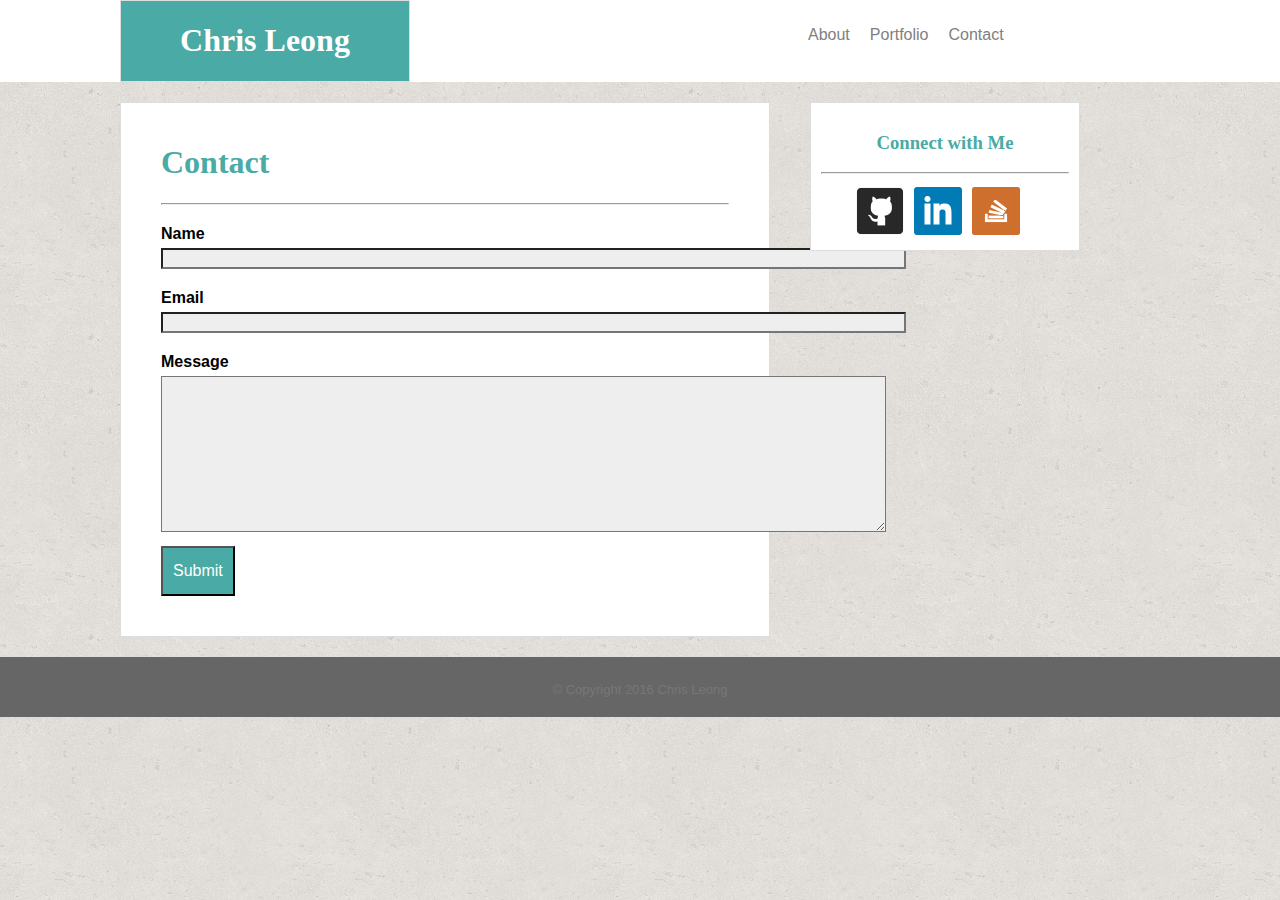
==== contact.html @ dbf550ad "first push" ====
<!DOCTYPE html>
<html>
<head>
	<title>Contact</title>
	<link rel="stylesheet" type="text/css" href="assets/css/style.css">
</head>
<body background="assets/images/cork-wallet.png">
	<div class="wrapper">	
		<div class="header">
			<div class="myName">
				<h1 id="myName">Chris Leong</h1>
			</div>
			<nav>
				<ul> 
					<li><a href="index.html">About</a></li>
					<li><a href="portfolio.html">Portfolio</a></li>
					<li><a href="contact.html">Contact</a></li>
				</ul>
			</nav>
		</div>
		<div class="contact">
			<h1>Contact</h1>
			<hr>
			<h4>Name</h4>
			<input type="text" name="Name" size="90">
			<h4>Email</h4>
			<input type="Email" name="Email" size="90">
			<h4>Message</h4>
			<textarea cols="88" rows="10"></textarea>
			<button>Submit</button>
		</div>
		<aside>
			<h3>Connect with Me</h3>
			<hr>
			<ul>
				<li>
					<a href="https://github.com/kjige">
						<img id="github-icon" src="assets/images/github-icon.png" alt="github-icon">
					</a>
				</li>
				<li>
					<a href="https://www.linkedin.com/in/chris-leong">
						<img id="linkedin-icon" src="assets/images/linkedin-icon.png" alt="linkedin-icon">
					</a>
				</li>
				<li>
					<a href="http://stackexchange.com/users/9111219/chris-l">
						<img id="stack-icon" src="assets/images/stack-overflow-icon.png" alt="stack-overflow-icon">
					</a>
				</li>
			</ul>
		</aside>
		<div class="push"></div>
	</div>
	<div class="line">
		<div class="footer">
			<p>&#169; Copyright 2016 Chris Leong</p>
		</div>
	</div>
</body>
</html>
---- assets/css/style.css ----
* {
	box-sizing: border-box;
	/*margin: 0;*/
	/*position: relative;*/
}

html, body {
	padding: 0;
	margin: 0;
	height: 100%;
	width: 100%;
}

.header {
	background: #ffffff;
	width: 100%;
	float: left;
	/*margin: 0;*/
	padding: 0 0 0 120px;
}

.myName {
	background: #4aaaa5;
	width: 25%;
	height: 100%;
	text-align: center;
	float: left;
	/*margin: 0px 40px 0px 120px;*/
	border: #dddddd solid 1px;
	padding: 0 20px 0 20px;
}

#myName {
	color: white;
}

nav {
	float: left;
	margin-left: 30%;
	padding: 0px;
}

nav ul li {
	float: left;
	display: inline;
	padding: 10px;
	background: #ffffff;
	/*margin-left: 0;*/
	font-family: 'Arial', 'Helvetica Neue', Helvetica, sans-serif;
}

a:link, a:visited {
	text-decoration: none;
	color: grey;
	font-family: 'Arial', 'Helvetica Neue', Helvetica, sans-serif;
}

.aboutMe, .contact, .portfolio {
	float: left;
	width: 650px;
	background: #ffffff;
	padding: 20px 40px 40px 40px;
	margin: 20px 20px 20px 120px;
	border: #dddddd solid 1px;
	font-family: 'Arial', 'Helvetica Neue', Helvetica, sans-serif;
}

h1 {
	color: #4aaaa5;
	font-family: 'Georgia', Times, Times New Roman, serif;
}

.selfPortrait {
	float: left;
	margin-right: 20px;
}

p {
	padding: 0;
	margin: 0;
	line-height: 2em;
}

h3 {
	color: #4aaaa5;
	text-align: center;
	font-family: 'Georgia', Times, Times New Roman, serif;
}

.thumbRow {
	/*display: inline-block;*/
	/*float: left;*/
	clear: both;
	width: 100%;
	margin: 0px;
	/*z-index: 0;*/
	/*background: #ddd;*/
}

.thumb {
	/*float: left;*/
	width: 100%;
	margin: 0px;
	overflow: ;
}
.portfolio img {
	float: left;
	position: relative;
	/*margin: 10px auto;*/
	width: 40%;
	/*margin: 5%;*/
	z-index: 10;
}

.label {
	float: left;
	z-index: 20;
	padding: 10px;
	width: 40%;
	/*margin: 5%;*/
	background: #4aaaa5;
	/*position: relative;*/
	/*left: 0;
	bottom: 0;*/
	text-align: center;
	color: #ffffff;
	font-family: 'Georgia', Times, Times New Roman, serif;
}

aside {
	float: left;
	width: 270px;
	background: #ffffff;
	padding: 10px;
	margin: 20px 20px 20px 20px;
	border: #dddddd solid 1px;
}

aside ul {
	display: inline;
	list-style: none;
	margin: 0;
	padding: 0;
}

aside ul li img {
	margin: 5px;
	padding: 0;
}

#github-icon {
	float: left;
	margin-left: 35px;
}

#linkedin-icon {
	float: left;
}

#stack-icon {
	float: left;
}

h4 {
	font-family: font-family: 'Georgia', Times, Times New Roman, serif;
	margin: 20px 0 5px 0;
}

input {
	background: #eee;
	font-family: 'Arial', 'Helvetica Neue', Helvetica, sans-serif;
}

textarea {
	background: #eee;
	font-family: 'Arial', 'Helvetica Neue', Helvetica, sans-serif;
}

button {
	display: inline-block;
	padding: 10px;
	background: #4aaaa5;
	color: #ffffff;
	font-family: 'Arial', 'Helvetica Neue', Helvetica, sans-serif;
	font-size: 16px;
	height: 50px;
	margin-top: 10px;
}

.wrapper, {
	min-height: 100%;
	height: auto !important;
	height: 100%;
	margin: 0 auto -70px;
	padding: none;
}

.line {
	/*clear: both;*/
	padding-top: 10px;
	background: #4aaaa5;
	/*position: relative;*/
	/*bottom: 0;*/
	height: 10px;
	width: 100%;
}

/*.push {
	clear: both;
	height: 10px;
}*/

.footer {
	clear: both;
	width: 100%;
	position: relative;
	margin-top: -60px;
	padding-top: 20px;
	height: 60px;
	text-align: center;
	background: #666666;
	color: #777777;
	font-family: 'Arial', 'Helvetica Neue', Helvetica, sans-serif;
	font-size: small;
}
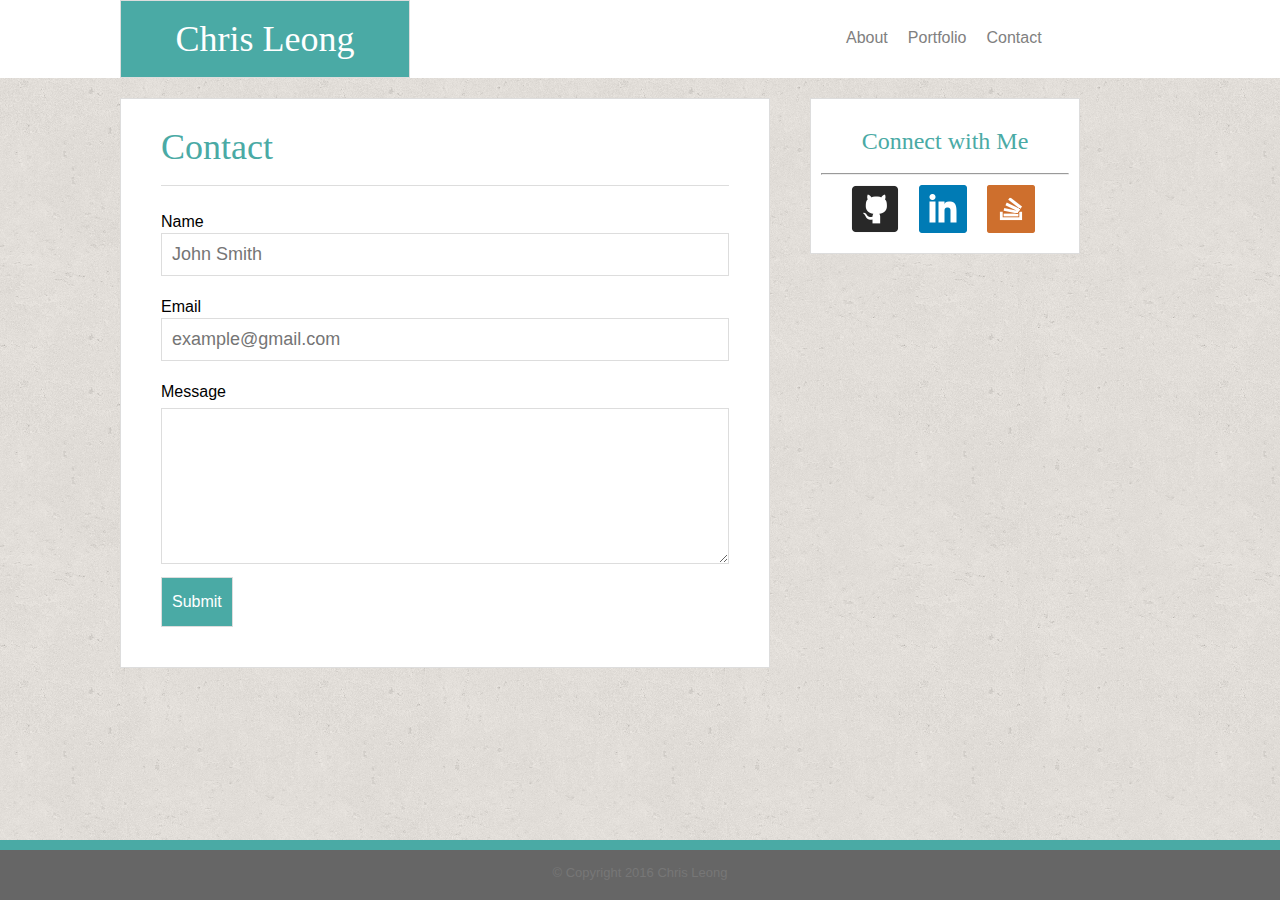
==== commit 4349d741: "Tuesday push" ====
--- a/contact.html
+++ b/contact.html
@@ -2,13 +2,14 @@
 <html>
 <head>
 	<title>Contact</title>
+	<link rel="stylesheet" type="text/css" href="assets/css/reset.css">
 	<link rel="stylesheet" type="text/css" href="assets/css/style.css">
 </head>
 <body background="assets/images/cork-wallet.png">
 	<div class="wrapper">	
-		<div class="header">
+		<header>
 			<div class="myName">
-				<h1 id="myName">Chris Leong</h1>
+				<h1>Chris Leong</h1>
 			</div>
 			<nav>
 				<ul> 
@@ -17,18 +18,17 @@
 					<li><a href="contact.html">Contact</a></li>
 				</ul>
 			</nav>
-		</div>
-		<div class="contact">
+		</header>
+		<section class="contact">
 			<h1>Contact</h1>
-			<hr>
-			<h4>Name</h4>
-			<input type="text" name="Name" size="90">
-			<h4>Email</h4>
-			<input type="Email" name="Email" size="90">
-			<h4>Message</h4>
+			<p>Name</p>
+			<input type="text" name="Name" size="90" placeholder="John Smith">
+			<p>Email</p>
+			<input type="Email" name="Email" size="90" placeholder="example@gmail.com">
+			<p>Message</p>
 			<textarea cols="88" rows="10"></textarea>
 			<button>Submit</button>
-		</div>
+		</section>
 		<aside>
 			<h3>Connect with Me</h3>
 			<hr>
@@ -52,10 +52,9 @@
 		</aside>
 		<div class="push"></div>
 	</div>
-	<div class="line">
-		<div class="footer">
-			<p>&#169; Copyright 2016 Chris Leong</p>
-		</div>
+	<div class="footer">
+		<div class="line"></div>
+		<p>&#169; Copyright 2016 Chris Leong</p>
 	</div>
 </body>
 </html>--- a/assets/css/style.css
+++ b/assets/css/style.css
@@ -1,7 +1,6 @@
 * {
 	box-sizing: border-box;
-	/*margin: 0;*/
-	/*position: relative;*/
+	margin: 0;
 }
 
 html, body {
@@ -11,11 +10,11 @@
 	width: 100%;
 }
 
-.header {
-	background: #ffffff;
-	width: 100%;
-	float: left;
-	/*margin: 0;*/
+header {
+	background: #ffffff;
+	width: 100%;
+	height: 30%;
+	float: left;
 	padding: 0 0 0 120px;
 }
 
@@ -25,19 +24,26 @@
 	height: 100%;
 	text-align: center;
 	float: left;
-	/*margin: 0px 40px 0px 120px;*/
-	border: #dddddd solid 1px;
+	margin: 0px auto;
+	border: #dddddd solid 1px;
+	padding: 20px;
+}
+
+header h1 {
+	color: white;
+	font-family: 'Georgia', Times, Times New Roman, serif;
+	font-size: 36px;
 	padding: 0 20px 0 20px;
 }
 
-#myName {
-	color: white;
+hr {
+	noshade
 }
 
 nav {
 	float: left;
-	margin-left: 30%;
-	padding: 0px;
+	margin-left: 35%;
+	padding: 20px;
 }
 
 nav ul li {
@@ -45,7 +51,6 @@
 	display: inline;
 	padding: 10px;
 	background: #ffffff;
-	/*margin-left: 0;*/
 	font-family: 'Arial', 'Helvetica Neue', Helvetica, sans-serif;
 }
 
@@ -57,71 +62,76 @@
 
 .aboutMe, .contact, .portfolio {
 	float: left;
+	display: block;
 	width: 650px;
 	background: #ffffff;
-	padding: 20px 40px 40px 40px;
+	padding: 10px 40px 40px 40px;
 	margin: 20px 20px 20px 120px;
 	border: #dddddd solid 1px;
 	font-family: 'Arial', 'Helvetica Neue', Helvetica, sans-serif;
 }
 
-h1 {
+section h1 {
 	color: #4aaaa5;
+	font-size: 36px;
+	padding: 20px 0;
+	border-bottom: 1px solid #dddddd;
+	font-style: bold;
 	font-family: 'Georgia', Times, Times New Roman, serif;
 }
 
 .selfPortrait {
 	float: left;
 	margin-right: 20px;
+	padding: 30px 0 0;
 }
 
 p {
-	padding: 0;
-	margin: 0;
+	padding: 20px 0 0 0;
+	margin: 0;
+	font-family: 'Arial', 'Helvetica Neue', Helvetica, sans-serif;
 	line-height: 2em;
 }
 
 h3 {
 	color: #4aaaa5;
 	text-align: center;
-	font-family: 'Georgia', Times, Times New Roman, serif;
-}
-
-.thumbRow {
-	/*display: inline-block;*/
-	/*float: left;*/
-	clear: both;
-	width: 100%;
-	margin: 0px;
-	/*z-index: 0;*/
-	/*background: #ddd;*/
-}
-
-.thumb {
-	/*float: left;*/
-	width: 100%;
-	margin: 0px;
-	overflow: ;
-}
+	font-size: 24px;
+	padding: 20px;
+	font-family: 'Georgia', Times, Times New Roman, serif;
+}
+
+.left {
+	float: left;
+	width: 45%;
+	margin: 20px 0;
+	background: #eee;
+	position: relative;
+	display: block;
+}
+
+.right {
+	float: right;
+	width: 45%;
+	margin: 20px 0;
+	background: #eee;
+	position: relative;
+	display: block;
+}
+
 .portfolio img {
-	float: left;
-	position: relative;
-	/*margin: 10px auto;*/
-	width: 40%;
-	/*margin: 5%;*/
-	z-index: 10;
+	width: 100%;
+	margin-bottom: -20px;
 }
 
 .label {
-	float: left;
-	z-index: 20;
-	padding: 10px;
-	width: 40%;
-	/*margin: 5%;*/
-	background: #4aaaa5;
-	/*position: relative;*/
-	/*left: 0;
-	bottom: 0;*/
+	clear: both;
+	padding: 10px;
+	width: 100%;
+	margin-top: 0px;
+	background: #4aaaa5;
+	position: absolute;
+	bottom: 0px;
 	text-align: center;
 	color: #ffffff;
 	font-family: 'Georgia', Times, Times New Roman, serif;
@@ -132,25 +142,24 @@
 	width: 270px;
 	background: #ffffff;
 	padding: 10px;
-	margin: 20px 20px 20px 20px;
+	margin: 20px;
 	border: #dddddd solid 1px;
 }
 
 aside ul {
 	display: inline;
-	list-style: none;
 	margin: 0;
 	padding: 0;
 }
 
 aside ul li img {
-	margin: 5px;
-	padding: 0;
+	margin: 0;
+	padding: 10px;
 }
 
 #github-icon {
 	float: left;
-	margin-left: 35px;
+	margin-left: 20px;
 }
 
 #linkedin-icon {
@@ -162,17 +171,24 @@
 }
 
 h4 {
-	font-family: font-family: 'Georgia', Times, Times New Roman, serif;
+	font-family: 'Georgia', Times, Times New Roman, serif;
 	margin: 20px 0 5px 0;
 }
 
 input {
-	background: #eee;
+	background: #ffffff;
+	width: 100%;
+	border: #dddddd solid 1px;
+	padding: 10px;
+	margin: -5px auto;
+	font-size: 18px;
 	font-family: 'Arial', 'Helvetica Neue', Helvetica, sans-serif;
 }
 
 textarea {
-	background: #eee;
+	background: #ffffff;
+	width: 100%;
+	border: #dddddd solid 1px;
 	font-family: 'Arial', 'Helvetica Neue', Helvetica, sans-serif;
 }
 
@@ -181,45 +197,57 @@
 	padding: 10px;
 	background: #4aaaa5;
 	color: #ffffff;
+	border: #dddddd solid 1px;
 	font-family: 'Arial', 'Helvetica Neue', Helvetica, sans-serif;
 	font-size: 16px;
 	height: 50px;
 	margin-top: 10px;
 }
 
-.wrapper, {
+.wrapper {
 	min-height: 100%;
 	height: auto !important;
 	height: 100%;
-	margin: 0 auto -70px;
+	margin: 0 auto -60px;
 	padding: none;
 }
 
 .line {
-	/*clear: both;*/
+	clear: both;
 	padding-top: 10px;
 	background: #4aaaa5;
-	/*position: relative;*/
-	/*bottom: 0;*/
+	position: absolute;
+	top: 0;
 	height: 10px;
 	width: 100%;
 }
 
-/*.push {
-	clear: both;
-	height: 10px;
-}*/
+.footer, .push {
+	height: 70px;
+	position: relative;
+	clear: both;
+}
+
+.push {
+	clear: both;
+}
 
 .footer {
 	clear: both;
 	width: 100%;
-	position: relative;
+	bottom: 0;
+	left: 0;
 	margin-top: -60px;
-	padding-top: 20px;
+	padding-top: 0px;
 	height: 60px;
 	text-align: center;
 	background: #666666;
 	color: #777777;
 	font-family: 'Arial', 'Helvetica Neue', Helvetica, sans-serif;
 	font-size: small;
+}
+
+.copyright {
+	margin: 0 auto;
+	padding: 0;
 }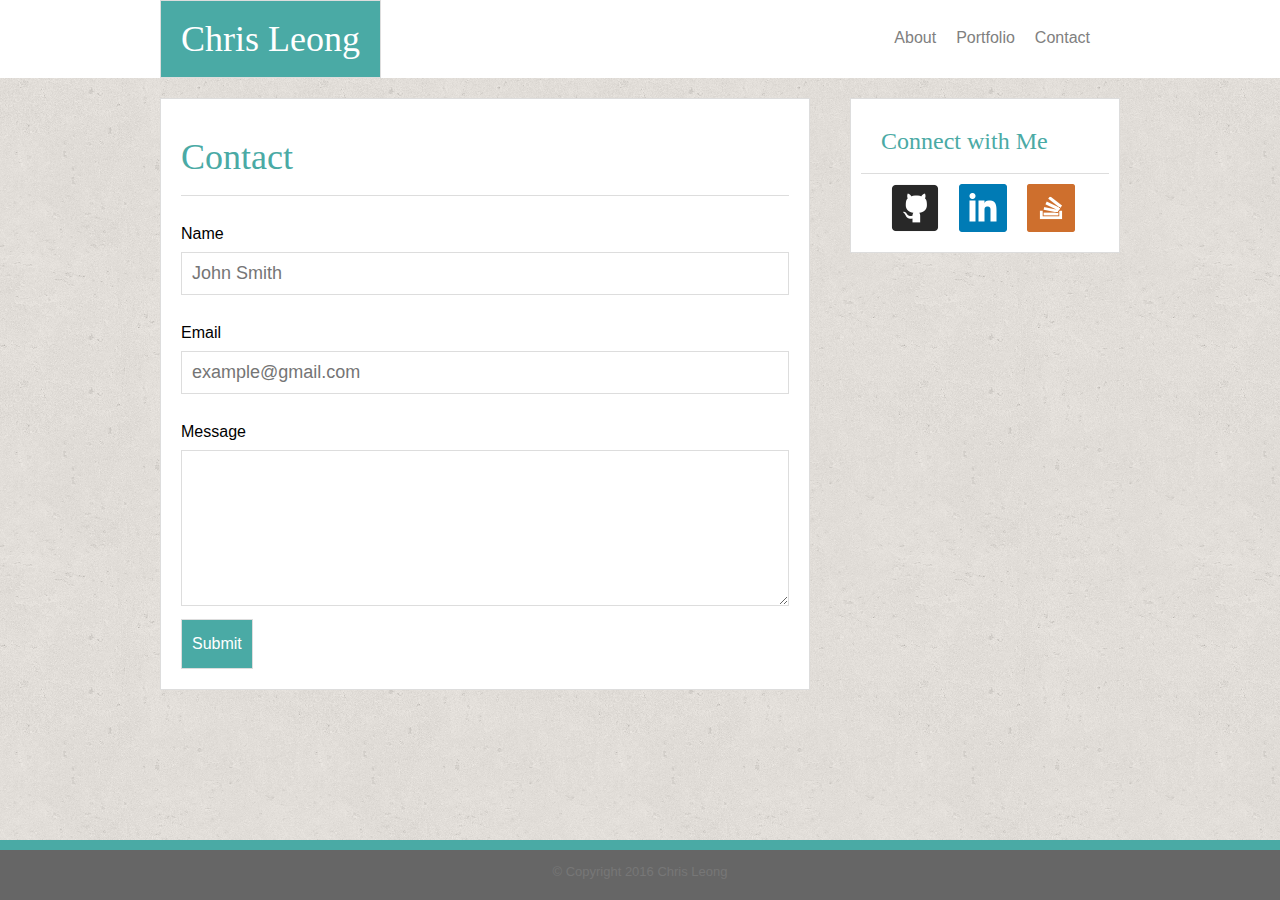
==== commit 6780c17a: "initial site files" ====
--- a/contact.html
+++ b/contact.html
@@ -1,56 +1,63 @@
 <!DOCTYPE html>
-<html>
+<html lang="en">
 <head>
 	<title>Contact</title>
 	<link rel="stylesheet" type="text/css" href="assets/css/reset.css">
 	<link rel="stylesheet" type="text/css" href="assets/css/style.css">
 </head>
-<body background="assets/images/cork-wallet.png">
+<body>
 	<div class="wrapper">	
 		<header>
-			<div class="myName">
-				<h1>Chris Leong</h1>
+			<div class="container1">
+				<div class="myName">
+					<h1>Chris Leong</h1>
+				</div>
+				<nav>
+					<ul> 
+						<li><a href="index.html">About</a></li>
+						<li><a href="portfolio.html">Portfolio</a></li>
+						<li><a href="contact.html">Contact</a></li>
+					</ul>
+				</nav>
 			</div>
-			<nav>
-				<ul> 
-					<li><a href="index.html">About</a></li>
-					<li><a href="portfolio.html">Portfolio</a></li>
-					<li><a href="contact.html">Contact</a></li>
-				</ul>
-			</nav>
 		</header>
-		<section class="contact">
-			<h1>Contact</h1>
-			<p>Name</p>
-			<input type="text" name="Name" size="90" placeholder="John Smith">
-			<p>Email</p>
-			<input type="Email" name="Email" size="90" placeholder="example@gmail.com">
-			<p>Message</p>
-			<textarea cols="88" rows="10"></textarea>
-			<button>Submit</button>
-		</section>
-		<aside>
-			<h3>Connect with Me</h3>
-			<hr>
-			<ul>
-				<li>
-					<a href="https://github.com/kjige">
-						<img id="github-icon" src="assets/images/github-icon.png" alt="github-icon">
-					</a>
-				</li>
-				<li>
-					<a href="https://www.linkedin.com/in/chris-leong">
-						<img id="linkedin-icon" src="assets/images/linkedin-icon.png" alt="linkedin-icon">
-					</a>
-				</li>
-				<li>
-					<a href="http://stackexchange.com/users/9111219/chris-l">
-						<img id="stack-icon" src="assets/images/stack-overflow-icon.png" alt="stack-overflow-icon">
-					</a>
-				</li>
-			</ul>
-		</aside>
-		<div class="push"></div>
+		<div class="container2">
+			<div class="container3">
+				<section class="contact">
+					<h1>Contact</h1>
+					<p>Name</p>
+					<input type="text" name="Name" size="90" placeholder="John Smith">
+					<p>Email</p>
+					<input type="email" name="Email" size="90" placeholder="example@gmail.com">
+					<p>Message</p>
+					<textarea cols="88" rows="10"></textarea>
+					<button>Submit</button>
+				</section>
+			</div>
+			<div class="container4">
+				<aside>
+					<h3>Connect with Me</h3>
+					<ul>
+						<li>
+							<a href="https://github.com/kjige">
+								<img id="github-icon" src="assets/images/github-icon.png" alt="github-icon">
+							</a>
+						</li>
+						<li>
+							<a href="https://www.linkedin.com/in/chris-leong">
+								<img id="linkedin-icon" src="assets/images/linkedin-icon.png" alt="linkedin-icon">
+							</a>
+						</li>
+						<li>
+							<a href="http://stackexchange.com/users/9111219/chris-l">
+								<img id="stack-icon" src="assets/images/stack-overflow-icon.png" alt="stack-overflow-icon">
+							</a>
+						</li>
+					</ul>
+				</aside>
+				<div class="push"></div>
+			</div>
+		</div>
 	</div>
 	<div class="footer">
 		<div class="line"></div>
--- a/assets/css/style.css
+++ b/assets/css/style.css
@@ -1,30 +1,59 @@
 * {
 	box-sizing: border-box;
-	margin: 0;
+	margin: 0 auto;
 }
 
 html, body {
 	padding: 0;
-	margin: 0;
+	margin: 0 auto;
 	height: 100%;
 	width: 100%;
 }
 
+body {
+	background-image: url("../images/cork-wallet.png");
+ }
+
+.container1 {
+	width: 960px;
+	height: auto;
+	margin: 0 auto;
+}
+
+.container2 {
+	width: 960px;
+	height: auto;
+	margin: 0 auto;
+}
+
+.container3 {
+	width: 650px;
+	height: auto;
+	float: left;
+	margin: 20px auto;
+	background: #ffffff;
+}
+
+.container4 {
+	width: 270px;
+	height: auto;
+	float: right;
+	margin: 20px auto;
+}
+
 header {
 	background: #ffffff;
 	width: 100%;
-	height: 30%;
-	float: left;
-	padding: 0 0 0 120px;
+	height: auto;
+	float: left;
 }
 
 .myName {
 	background: #4aaaa5;
-	width: 25%;
-	height: 100%;
-	text-align: center;
-	float: left;
-	margin: 0px auto;
+	width: auto;
+	height: auto;
+	float: left;
+	margin: 0 auto;
 	border: #dddddd solid 1px;
 	padding: 20px;
 }
@@ -33,17 +62,12 @@
 	color: white;
 	font-family: 'Georgia', Times, Times New Roman, serif;
 	font-size: 36px;
-	padding: 0 20px 0 20px;
-}
-
-hr {
-	noshade
 }
 
 nav {
-	float: left;
-	margin-left: 35%;
-	padding: 20px;
+	float: right;
+	padding: 20px;
+	width: auto;
 }
 
 nav ul li {
@@ -60,13 +84,15 @@
 	font-family: 'Arial', 'Helvetica Neue', Helvetica, sans-serif;
 }
 
+a:hover {
+	color: pink;
+}
+
 .aboutMe, .contact, .portfolio {
-	float: left;
-	display: block;
 	width: 650px;
-	background: #ffffff;
-	padding: 10px 40px 40px 40px;
-	margin: 20px 20px 20px 120px;
+	height: 100%;
+	background: #ffffff;
+	padding: 20px;
 	border: #dddddd solid 1px;
 	font-family: 'Arial', 'Helvetica Neue', Helvetica, sans-serif;
 }
@@ -74,6 +100,7 @@
 section h1 {
 	color: #4aaaa5;
 	font-size: 36px;
+	margin: 0 auto;
 	padding: 20px 0;
 	border-bottom: 1px solid #dddddd;
 	font-style: bold;
@@ -82,20 +109,19 @@
 
 .selfPortrait {
 	float: left;
-	margin-right: 20px;
-	padding: 30px 0 0;
-}
-
-p {
-	padding: 20px 0 0 0;
-	margin: 0;
+	margin: 20px 20px 0 0;
+}
+
+.aboutMe p {
+	margin: 20px auto 20px;
 	font-family: 'Arial', 'Helvetica Neue', Helvetica, sans-serif;
 	line-height: 2em;
 }
 
 h3 {
 	color: #4aaaa5;
-	text-align: center;
+	border-bottom: 1px solid #dddddd;
+	margin: 0 auto;
 	font-size: 24px;
 	padding: 20px;
 	font-family: 'Georgia', Times, Times New Roman, serif;
@@ -137,12 +163,17 @@
 	font-family: 'Georgia', Times, Times New Roman, serif;
 }
 
+.label:hover {
+	background-color: pink;
+	color: red;
+}
+
 aside {
 	float: left;
 	width: 270px;
 	background: #ffffff;
 	padding: 10px;
-	margin: 20px;
+	margin: 0 auto;
 	border: #dddddd solid 1px;
 }
 
@@ -157,6 +188,10 @@
 	padding: 10px;
 }
 
+aside ul li img:hover {
+	background: pink;
+}
+
 #github-icon {
 	float: left;
 	margin-left: 20px;
@@ -175,12 +210,16 @@
 	margin: 20px 0 5px 0;
 }
 
+.contact p {
+	margin: 30px auto 10px;
+}
+
 input {
 	background: #ffffff;
 	width: 100%;
 	border: #dddddd solid 1px;
 	padding: 10px;
-	margin: -5px auto;
+	margin: 0 auto;
 	font-size: 18px;
 	font-family: 'Arial', 'Helvetica Neue', Helvetica, sans-serif;
 }
@@ -207,7 +246,7 @@
 .wrapper {
 	min-height: 100%;
 	height: auto !important;
-	height: 100%;
+	height: auto;
 	margin: 0 auto -60px;
 	padding: none;
 }
@@ -216,38 +255,36 @@
 	clear: both;
 	padding-top: 10px;
 	background: #4aaaa5;
-	position: absolute;
+	/*position: relative;*/
 	top: 0;
 	height: 10px;
 	width: 100%;
 }
 
 .footer, .push {
-	height: 70px;
+	height: 60px;
 	position: relative;
-	clear: both;
-}
-
-.push {
-	clear: both;
+	/*clear: both;*/
+}
+
+.footer p {
+	/*clear: both;*/
+	margin: 15px auto;
+	/*height: auto;*/
+	/*position: relative;*/
+	/*padding: 30px auto 0 auto;*/
+	background: #666666;
+	color: #777777;
 }
 
 .footer {
 	clear: both;
 	width: 100%;
-	bottom: 0;
-	left: 0;
 	margin-top: -60px;
-	padding-top: 0px;
 	height: 60px;
 	text-align: center;
 	background: #666666;
 	color: #777777;
 	font-family: 'Arial', 'Helvetica Neue', Helvetica, sans-serif;
 	font-size: small;
-}
-
-.copyright {
-	margin: 0 auto;
-	padding: 0;
 }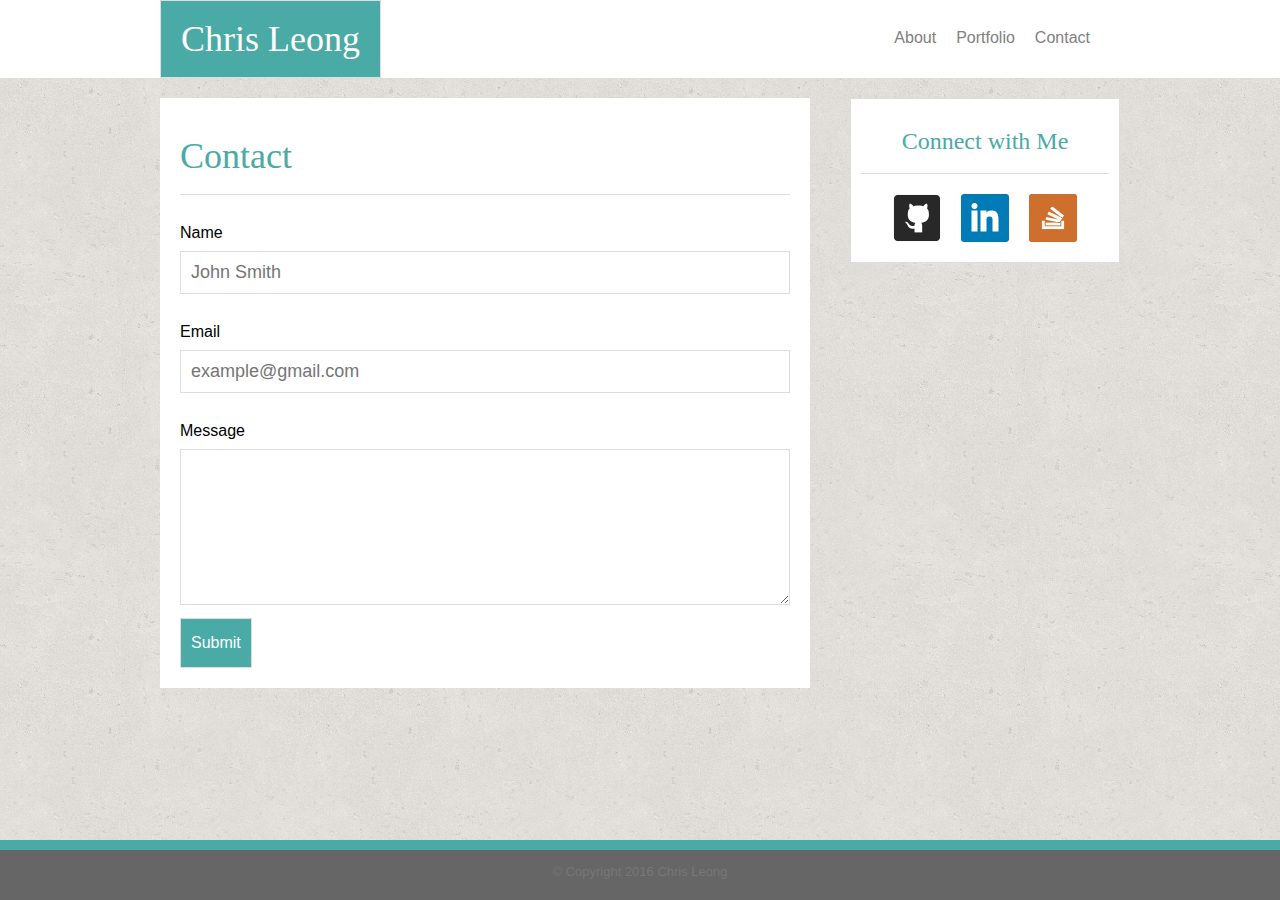
==== commit 104d8c7c: "initial site files" ====
--- a/contact.html
+++ b/contact.html
@@ -37,27 +37,29 @@
 			<div class="container4">
 				<aside>
 					<h3>Connect with Me</h3>
-					<ul>
-						<li>
-							<a href="https://github.com/kjige">
-								<img id="github-icon" src="assets/images/github-icon.png" alt="github-icon">
-							</a>
-						</li>
-						<li>
-							<a href="https://www.linkedin.com/in/chris-leong">
-								<img id="linkedin-icon" src="assets/images/linkedin-icon.png" alt="linkedin-icon">
-							</a>
-						</li>
-						<li>
-							<a href="http://stackexchange.com/users/9111219/chris-l">
-								<img id="stack-icon" src="assets/images/stack-overflow-icon.png" alt="stack-overflow-icon">
-							</a>
-						</li>
-					</ul>
+						<div class="container5">
+							<ul>
+								<li>
+									<a href="https://github.com/kjige">
+										<img id="github-icon" src="assets/images/github-icon.png" alt="github-icon">
+									</a>
+								</li>
+								<li>
+									<a href="https://www.linkedin.com/in/chris-leong">
+										<img id="linkedin-icon" src="assets/images/linkedin-icon.png" alt="linkedin-icon">
+									</a>
+								</li>
+								<li>
+									<a href="http://stackexchange.com/users/9111219/chris-l">
+										<img id="stack-icon" src="assets/images/stack-overflow-icon.png" alt="stack-overflow-icon">
+									</a>
+								</li>
+							</ul>
+						</div>
 				</aside>
-				<div class="push"></div>
 			</div>
 		</div>
+		<div class="push"></div>
 	</div>
 	<div class="footer">
 		<div class="line"></div>
--- a/assets/css/style.css
+++ b/assets/css/style.css
@@ -41,6 +41,11 @@
 	margin: 20px auto;
 }
 
+.container5 {
+	margin: 10px auto;
+	width: 204px;
+}
+
 header {
 	background: #ffffff;
 	width: 100%;
@@ -74,6 +79,7 @@
 	float: left;
 	display: inline;
 	padding: 10px;
+	margin: 0 auto;
 	background: #ffffff;
 	font-family: 'Arial', 'Helvetica Neue', Helvetica, sans-serif;
 }
@@ -93,7 +99,7 @@
 	height: 100%;
 	background: #ffffff;
 	padding: 20px;
-	border: #dddddd solid 1px;
+	/*border: #dddddd solid 1px;*/
 	font-family: 'Arial', 'Helvetica Neue', Helvetica, sans-serif;
 }
 
@@ -121,7 +127,8 @@
 h3 {
 	color: #4aaaa5;
 	border-bottom: 1px solid #dddddd;
-	margin: 0 auto;
+	/*margin: 0 auto;*/
+	text-align: center;
 	font-size: 24px;
 	padding: 20px;
 	font-family: 'Georgia', Times, Times New Roman, serif;
@@ -173,19 +180,21 @@
 	width: 270px;
 	background: #ffffff;
 	padding: 10px;
-	margin: 0 auto;
+	/*margin: 0 auto;*/
 	border: #dddddd solid 1px;
 }
 
 aside ul {
 	display: inline;
-	margin: 0;
-	padding: 0;
+	/*float: left;*/
+	/*margin: 0 auto;*/
+	/*padding: 0;*/
 }
 
 aside ul li img {
-	margin: 0;
-	padding: 10px;
+	/*margin: 0 auto;*/
+	padding: 10px;
+	float: left;
 }
 
 aside ul li img:hover {
@@ -194,7 +203,7 @@
 
 #github-icon {
 	float: left;
-	margin-left: 20px;
+	/*margin-left: 20px;*/
 }
 
 #linkedin-icon {
@@ -264,7 +273,7 @@
 .footer, .push {
 	height: 60px;
 	position: relative;
-	/*clear: both;*/
+	clear: both;
 }
 
 .footer p {
